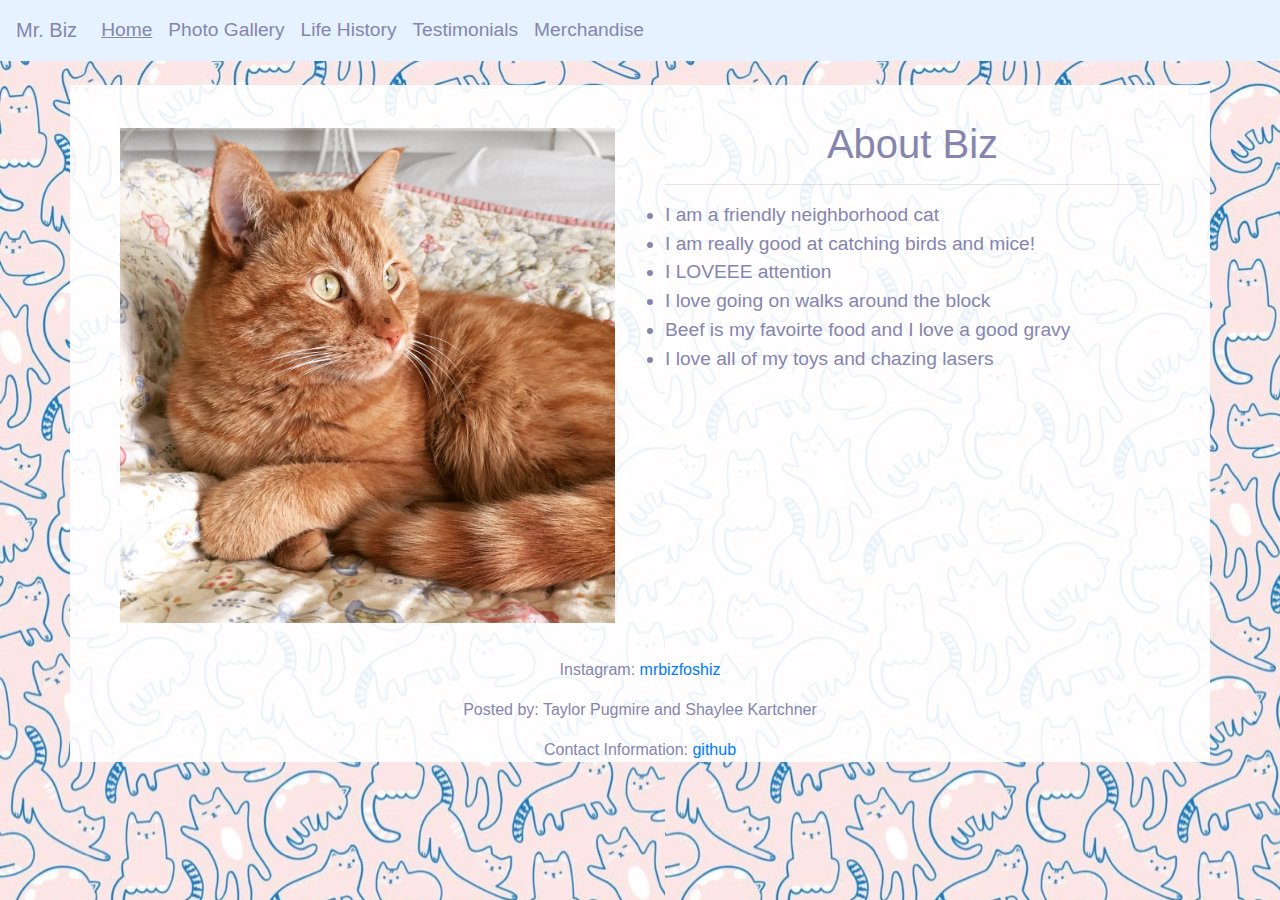
==== index.html @ 186c678b "Finished" ====
<!DOCTYPE html>
<html>
    <head>
        <link rel="stylesheet" href="https://stackpath.bootstrapcdn.com/bootstrap/4.3.1/css/bootstrap.min.css" integrity="sha384-ggOyR0iXCbMQv3Xipma34MD+dH/1fQ784/j6cY/iJTQUOhcWr7x9JvoRxT2MZw1T" crossorigin="anonymous">  <link rel="stylesheet" href="css/styles.css" />
        <link rel="stylesheet" href="style.css" type="text/css" />
        <title>Mr. Biz</title>
    </head>


<body>
    <nav class="navbar navbar-expand-lg navbar-light bg-light">
        <a class="navbar-brand" href="#">Mr. Biz</a>
        <button class="navbar-toggler" type="button" data-toggle="collapse" data-target="#navbarSupportedContent" aria-controls="navbarSupportedContent" aria-expanded="false" aria-label="Toggle navigation">
          <span class="navbar-toggler-icon"></span>
        </button>
  
        <div class="collapse navbar-collapse" id="navbarSupportedContent">
        <ul class="navbar-nav mr-auto">
            <li class="nav-item active">
                <a class="nav-link" href="#">Home<span class="sr-only">(current)</span></a>
            </li>
            <li class="nav-item">
                <a class="nav-link" href="photos.html">Photo Gallery</a>
            </li>
            </li>
            <li class="nav-item">
                <a class="nav-link" href="lifehistory.html">Life History</a>
            </li>
            <li class="nav-item">
                <a class="nav-link" href="testimonials.html">Testimonials</a>
            </li>
            </li>
            <li class="nav-item">
                <a class="nav-link" href="merch.html">Merchandise</a>
            </li>
        </ul>
        
        </div>

 </nav>
 
 <br>
 <div class="container">
 <div class="row">
     <div class="column" id="about">
         <img src="BizPix/home.JPG" id="home" width = "100%">
     </div>
     <div class="column" id="about2">
         <h1>About Biz</h1>
         <hr>
         <li>I am a friendly neighborhood cat</li>
         <li>I am really good at catching birds and mice!</li>
         <li>I LOVEEE attention</li>
         <li>I love going on walks around the block</li>
         <li>Beef is my favoirte food and I love a good gravy</li>
         <li>I love all of my toys and chazing lasers</li>
         
         
     </div>
 </div>
 </div>

<script src="https://code.jquery.com/jquery-3.3.1.slim.min.js" integrity="sha384-q8i/X+965DzO0rT7abK41JStQIAqVgRVzpbzo5smXKp4YfRvH+8abtTE1Pi6jizo" crossorigin="anonymous"></script>
    <script src="https://cdnjs.cloudflare.com/ajax/libs/popper.js/1.14.3/umd/popper.min.js" integrity="sha384-ZMP7rVo3mIykV+2+9J3UJ46jBk0WLaUAdn689aCwoqbBJiSnjAK/l8WvCWPIPm49" crossorigin="anonymous"></script>
    <script src="https://stackpath.bootstrapcdn.com/bootstrap/4.1.3/js/bootstrap.min.js" integrity="sha384-ChfqqxuZUCnJSK3+MXmPNIyE6ZbWh2IMqE241rYiqJxyMiZ6OW/JmZQ5stwEULTy" crossorigin="anonymous"></script>

</body>

<footer>
    <div class="container">
    <p>Instagram: <a href="https://www.instagram.com/mrbizfoshiz/">mrbizfoshiz</a></p>
    <p>Posted by: Taylor Pugmire and Shaylee Kartchner</p>
    <p>Contact Information: <a href="">github</a></p>
    </div>
</footer>

</html>
---- style.css ----
body, html {
    overflow-x: hidden;
    color: #8585ad;
    text-align: center;
     background-image: url("BizPix/cats.jpg");
}

li{
  font-size: larger;
  text-align: left;
}

.navbar-light {
    background-color: #e6f2ff !important;
}

.navbar-light .active {
    text-decoration: underline;
}
.navbar-light a {
    color: #8585ad !important;
}

#home {
    width: 100%;
    overflow: hidden;
}

h1 {
    text-align: center;
    color: #8585ad;
}

#about{
    float: left;
    width: 50%;
    padding-left: 50px;
    padding-top: 35px;
    padding-bottom: 35px;
    padding-right: 25px;
}

#about2 {
    float: left;
    width: 50%;
    padding-left: 25px;
    padding-top: 35px;
    padding-bottom: 35px;
    padding-right: 50px;
   
}

.container {
   background: rgba(255, 255, 255, 0.9);
}

#photoCol {
    float: left;
    width: 25%;
    padding: 5px;
}
#lifehistory{
  float: left;
    width: 25%;
    padding: 5px;
    font-size: 22px;
    text-align: left;
}

.column img {
  margin-top: 8px;
  vertical-align: middle;
  width: 100%;
  height: auto;
}

/* Three image containers (use 25% for four, and 50% for two, etc) */
#merch {
  float: left;
  width: 33.33%;
  padding: 5px;
}
#taylor {
  transform:rotate(90deg);
  width: 100%;
  padding-top: 73px;
    overflow: hidden;
}

/* Clear floats after image containers */
.row::after {
  content: "";
  clear: both;
  display: table;
}

.rowTest{
  display: flex;
  flex-wrap: wrap;
  padding: 0 4px;
}
.columnTest {
  flex: 50%;
  padding: 0 4px;
}

.columnTest img {
  margin-top: 8px;
  vertical-align: middle;
  width: 100%;
  height: auto;
}

.box {
  background: rgba(255, 255, 255, 0.9);
  color: #8585ad;
  border-radius: 5px;
  padding: 20px;
  font-size: 150%;
}


.wrapper {
  width: 1000px;
  display: grid;
  grid-gap: 10px;
  grid-template-columns: repeat(6, 300px);
  grid-template-rows: 300px 300px 300px;
  grid-auto-flow: column;
}
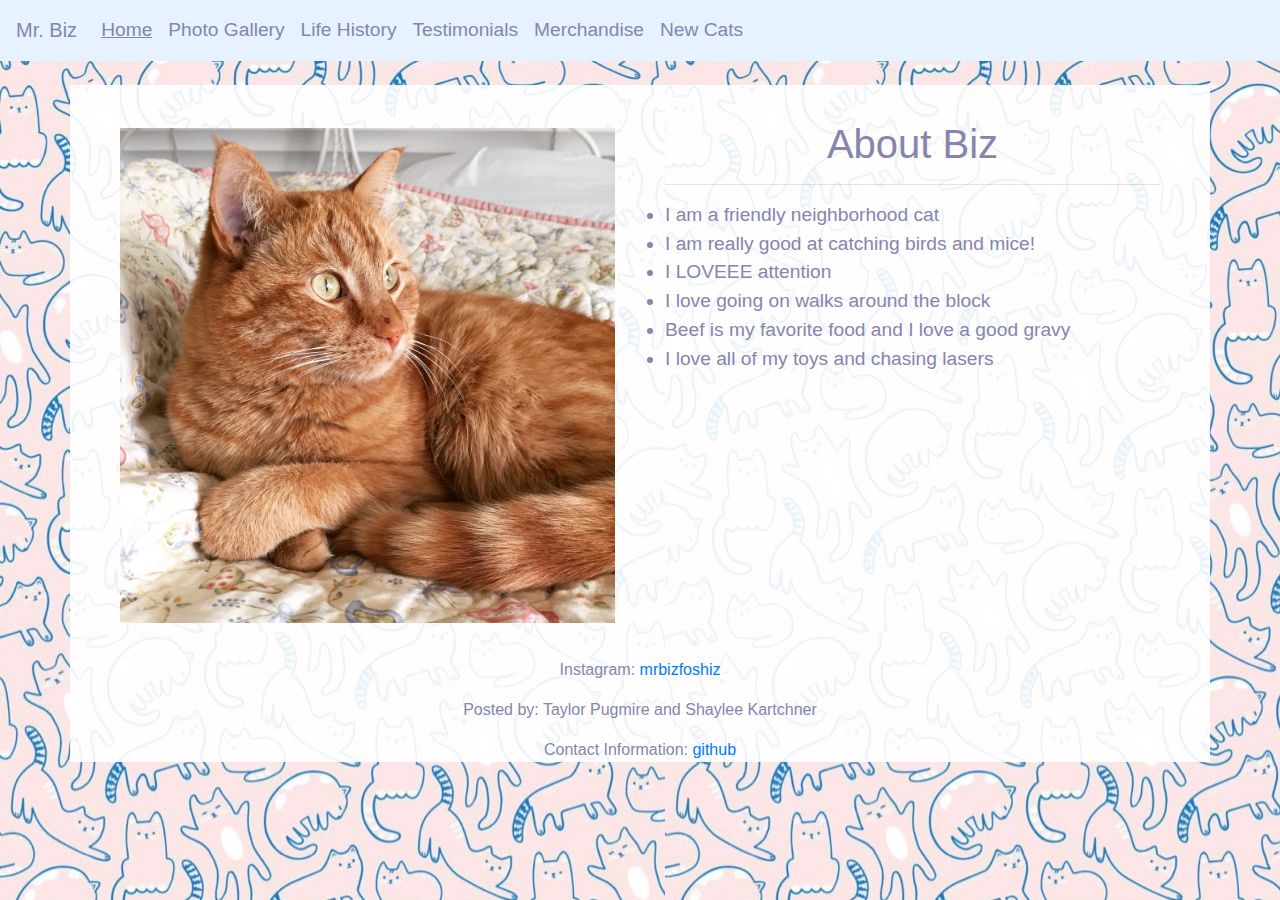
==== commit 8d7c559d: "finished.2" ====
--- a/index.html
+++ b/index.html
@@ -33,6 +33,9 @@
             <li class="nav-item">
                 <a class="nav-link" href="merch.html">Merchandise</a>
             </li>
+             <li class="nav-item">
+                <a class="nav-link" href="cutecats.html">New Cats</a>
+            </li>
         </ul>
         
         </div>
@@ -52,8 +55,8 @@
          <li>I am really good at catching birds and mice!</li>
          <li>I LOVEEE attention</li>
          <li>I love going on walks around the block</li>
-         <li>Beef is my favoirte food and I love a good gravy</li>
-         <li>I love all of my toys and chazing lasers</li>
+         <li>Beef is my favorite food and I love a good gravy</li>
+         <li>I love all of my toys and chasing lasers</li>
          
          
      </div>
--- a/style.css
+++ b/style.css
@@ -124,7 +124,35 @@
   width: 1000px;
   display: grid;
   grid-gap: 10px;
-  grid-template-columns: repeat(6, 300px);
+  grid-template-columns: rrepeat(6, 300px);
   grid-template-rows: 300px 300px 300px;
   grid-auto-flow: column;
+}
+
+
+#myButton {
+	box-shadow:inset 0px 0px 14px 6px #8585ad;
+	background:linear-gradient(to bottom, #e6f2ff 5%, #8585ad 100%);
+	background-color:#e6f2ff;
+	border-radius:15px;
+	display:inline-block;
+	cursor:pointer;
+	color:#ffffff;
+	font-family:Arial;
+	font-size:19px;
+	padding:2px 72px;
+	text-decoration:none;
+	text-shadow:0px 0px 0px #283966;
+}
+#myButton:hover {
+	background:linear-gradient(to bottom, #8585ad 5%, #e6f2ff 100%);
+	background-color:#8585ad;
+}
+#myButton:active {
+	position:relative;
+	top:1px;
+}
+#catImage {
+  width: 510px;
+  height: auto;
 }